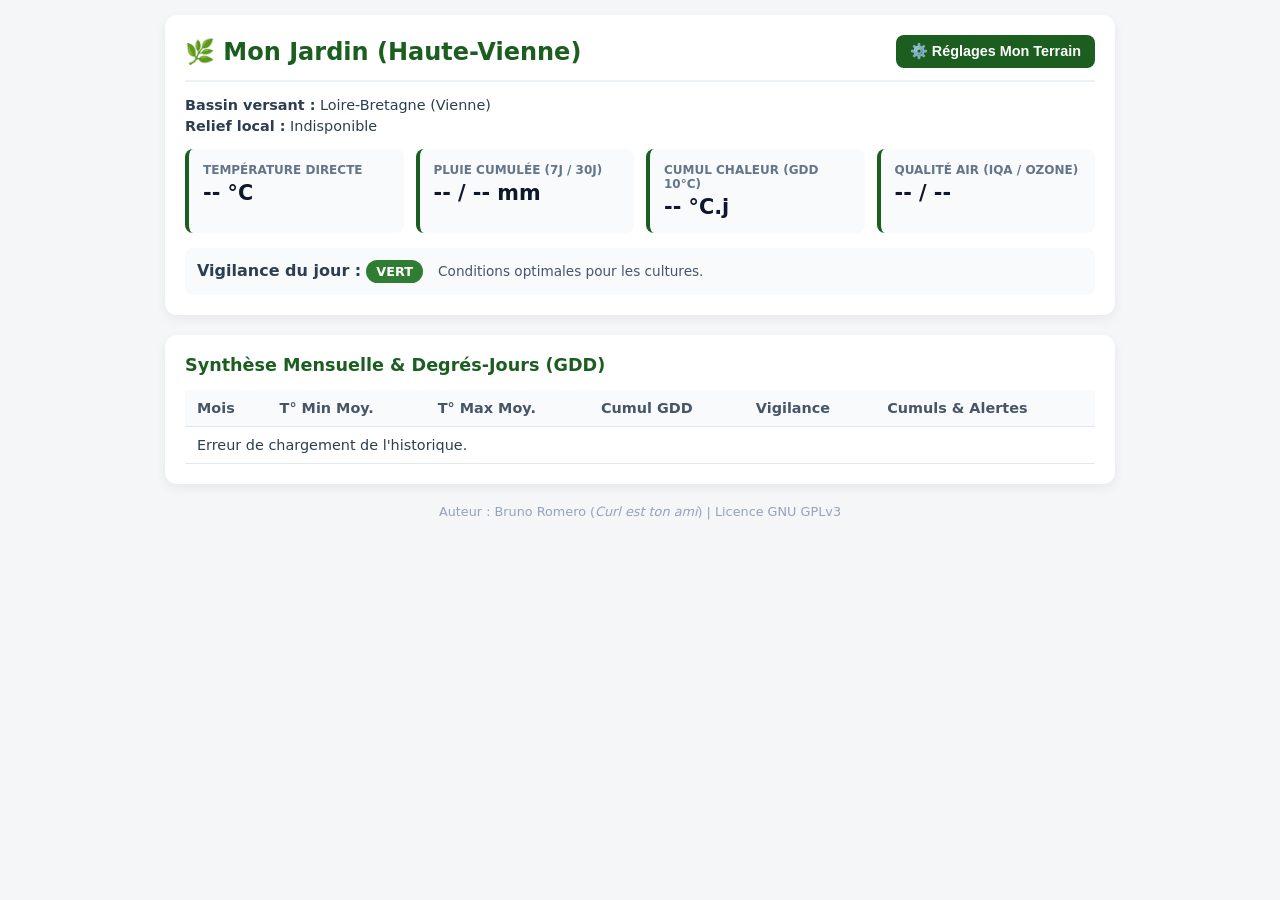
==== index.html @ 2b922f2f "Premier déploiement" ====
<!DOCTYPE html>
<html lang="fr">
<head>
    <meta charset="UTF-8">
    <meta name="viewport" content="width=device-width, initial-scale=1.0">
    <title>Au Fond du Jardin — Station Agro-Météo</title>
    <style>
        :root { --primary: #1b5e20; --bg: #f4f6f8; --card-bg: #ffffff; }
        body { font-family: system-ui, -apple-system, sans-serif; background: var(--bg); color: #2c3e50; margin: 0; padding: 15px; font-size: 1rem; }
        .container { max-width: 950px; margin: 0 auto; }
        .card { background: var(--card-bg); padding: 20px; border-radius: 12px; box-shadow: 0 4px 12px rgba(0,0,0,0.06); margin-bottom: 20px; }
        .header { display: flex; justify-content: space-between; align-items: center; flex-wrap: wrap; border-bottom: 2px solid #edf2f7; padding-bottom: 12px; margin-bottom: 15px; }
        h1 { margin: 0; font-size: 1.5rem; color: var(--primary); }
        .btn-settings { background: var(--primary); color: white; border: none; padding: 8px 14px; border-radius: 8px; cursor: pointer; font-weight: 600; font-size: 0.9rem; }
        .grid { display: grid; grid-template-columns: repeat(auto-fit, minmax(200px, 1fr)); gap: 12px; margin: 15px 0; }
        .metric { background: #f8fafc; padding: 14px; border-radius: 8px; border-left: 4px solid var(--primary); }
        .metric-title { font-size: 0.75rem; color: #64748b; text-transform: uppercase; font-weight: 700; }
        .metric-value { font-size: 1.3rem; font-weight: 700; margin-top: 4px; color: #0f172a; }
        .badge { display: inline-block; padding: 4px 10px; border-radius: 12px; font-weight: 700; color: #fff; font-size: 0.8rem; text-transform: uppercase; }
        .tag { display: inline-block; background: #f1f5f9; padding: 2px 6px; border-radius: 4px; font-size: 0.75rem; margin-right: 4px; font-weight: 500; }
        table { width: 100%; border-collapse: collapse; margin-top: 10px; font-size: 0.9rem; }
        th, td { padding: 10px 12px; text-align: left; border-bottom: 1px solid #e2e8f0; }
        th { background: #f8fafc; color: #475569; font-weight: 600; }
        .modal { display: none; position: fixed; top: 0; left: 0; width: 100%; height: 100%; background: rgba(0,0,0,0.5); justify-content: center; align-items: center; z-index: 1000; }
        .modal-content { background: white; padding: 25px; border-radius: 12px; max-width: 500px; width: 90%; max-height: 90vh; overflow-y: auto; }
        .form-group { margin-bottom: 12px; }
        .form-group label { display: block; font-size: 0.85rem; font-weight: 600; margin-bottom: 4px; }
        .form-group input, .form-group textarea { width: 100%; padding: 8px; border: 1px solid #cbd5e1; border-radius: 6px; box-sizing: border-box; }
        .footer { text-align: center; font-size: 0.8rem; color: #94a3b8; margin-top: 20px; }
    </style>
</head>
<body>
    <div class="container">
        <div class="card">
            <div class="header">
                <h1 id="site-title">🌿 Au Fond du Jardin</h1>
                <button class="btn-settings" onclick="toggleModal(true)">⚙️ Réglages Mon Terrain</button>
            </div>
            
            <p style="margin: 5px 0; font-size: 0.9rem;"><strong>Bassin versant :</strong> <span id="bassin-display">-</span></p>
            <p style="margin: 5px 0; font-size: 0.9rem;"><strong>Relief local :</strong> <span id="relief-display">Analyse...</span></p>

            <div class="grid">
                <div class="metric">
                    <div class="metric-title">Température Directe</div>
                    <div class="metric-value" id="t-actuelle">-- °C</div>
                </div>
                <div class="metric">
                    <div class="metric-title">Pluie Cumulée (7j / 30j)</div>
                    <div class="metric-value" id="pluie-cumul">-- / -- mm</div>
                </div>
                <div class="metric">
                    <div class="metric-title">Cumul Chaleur (GDD 10°C)</div>
                    <div class="metric-value" id="gdd-cumul">-- °C.j</div>
                </div>
                <div class="metric">
                    <div class="metric-title">Qualité Air (IQA / Ozone)</div>
                    <div class="metric-value" id="air-quality">-- / --</div>
                </div>
            </div>

            <div style="margin-top: 15px; background: #f8fafc; padding: 12px; border-radius: 8px;">
                <strong>Vigilance du jour :</strong> 
                <span class="badge" id="vigilance-badge" style="background-color: #2e7d32;">VERT</span>
                <span style="font-size: 0.85rem; margin-left: 10px; color: #475569;" id="vigilance-motifs">Analyse des données...</span>
            </div>

            <div id="bloc-alertes-especes"></div>
        </div>

        <div class="card">
            <h2 style="font-size: 1.1rem; margin-top: 0; color: var(--primary);">Synthèse Mensuelle & Degrés-Jours (GDD)</h2>
            <table>
                <thead>
                    <tr>
                        <th>Mois</th>
                        <th>T° Min Moy.</th>
                        <th>T° Max Moy.</th>
                        <th>Cumul GDD</th>
                        <th>Vigilance</th>
                        <th>Cumuls & Alertes</th>
                    </tr>
                </thead>
                <tbody id="tableau-mensuel">
                    <tr><td colspan="6">Chargement de l'historique...</td></tr>
                </tbody>
            </table>
        </div>

        <div class="footer">
            Auteur : Bruno Romero (<em>Curl est ton ami</em>) | Licence GNU GPLv3
        </div>
    </div>

    <div class="modal" id="settings-modal">
        <div class="modal-content">
            <h3 style="margin-top: 0; color: var(--primary);">⚙️ Coordonnées de ton jardin</h3>
            <div class="form-group">
                <label>Nom de ton site</label>
                <input type="text" id="cfg-site" value="Mon Jardin">
            </div>
            <div class="form-group">
                <label>Latitude</label>
                <input type="number" step="0.0001" id="cfg-lat" value="45.8336">
            </div>
            <div class="form-group">
                <label>Longitude</label>
                <input type="number" step="0.0001" id="cfg-lon" value="1.2611">
            </div>
            <div class="form-group">
                <label>Code INSEE</label>
                <input type="text" id="cfg-insee" value="87085">
            </div>
            <div class="form-group">
                <label>Bassin hydrographique</label>
                <input type="text" id="cfg-bassin" value="Loire-Bretagne (Vienne)">
            </div>
            <div class="form-group">
                <label>Alertes Espèces (JSON)</label>
                <textarea id="cfg-especes" rows="4">{
  "Gel Figuier (jeunes pousses)": -2.0,
  "Gel Tomates / Cucurbitacées": 1.0,
  "Stress thermique Arbres fruitiers": 35.0
}</textarea>
            </div>
            <button class="btn-settings" style="width:100%; margin-top:10px;" onclick="sauvegarderConfig()">Enregistrer & Mettre à jour</button>
        </div>
    </div>

    <script>
        const defaultConfig = {
            site: "Mon Jardin (Haute-Vienne)",
            latitude: 45.8336,
            longitude: 1.2611,
            code_insee: "87085",
            bassin_hydro: "Loire-Bretagne (Vienne)",
            alertes_especes: {
                "Gel Figuier (jeunes pousses)": -2.0,
                "Gel Tomates / Cucurbitacées": 1.0,
                "Stress thermique Arbres fruitiers": 35.0
            }
        };

        const couleursCSS = { "VERT": "#2e7d32", "JAUNE": "#f57f17", "ORANGE": "#e65100", "ROUGE": "#c62828" };

        function getConfig() {
            const saved = localStorage.getItem('jardin_config');
            return saved ? JSON.parse(saved) : defaultConfig;
        }

        function toggleModal(show) {
            document.getElementById('settings-modal').style.display = show ? 'flex' : 'none';
        }

        function sauvegarderConfig() {
            try {
                const newCfg = {
                    site: document.getElementById('cfg-site').value,
                    latitude: parseFloat(document.getElementById('cfg-lat').value),
                    longitude: parseFloat(document.getElementById('cfg-lon').value),
                    code_insee: document.getElementById('cfg-insee').value,
                    bassin_hydro: document.getElementById('cfg-bassin').value,
                    alertes_especes: JSON.parse(document.getElementById('cfg-especes').value)
                };
                localStorage.setItem('jardin_config', JSON.stringify(newCfg));
                toggleModal(false);
                chargerDonnees();
            } catch (e) {
                alert("Erreur dans le format JSON des alertes espèces !");
            }
        }

        function evaluerNiveau(tMin, tMax, iqa, ozone) {
            let niveau = "VERT";
            let motifs = [];

            if (tMin !== null && tMin !== undefined) {
                if (tMin <= 0.0) { niveau = "ROUGE"; motifs.push(`Gel sévère (${tMin.toFixed(1)} °C)`); }
                else if (tMin <= 3.0 && niveau === "VERT") { niveau = "JAUNE"; motifs.push(`Gelée blanche (${tMin.toFixed(1)} °C)`); }
            }

            if (tMax !== null && tMax !== undefined) {
                if (tMax >= 35.0) { niveau = "ROUGE"; motifs.push(`Canicule (${tMax.toFixed(1)} °C)`); }
                else if (tMax >= 30.0 && niveau !== "ROUGE") {
                    niveau = (tMax >= 33.0) ? "ORANGE" : "JAUNE";
                    motifs.push(`Forte chaleur (${tMax.toFixed(1)} °C)`);
                }
            }

            if (iqa !== null && iqa !== undefined) {
                if (iqa >= 4 && niveau !== "ROUGE") { niveau = "ORANGE"; motifs.push(`Pollution IQA (${iqa})`); }
                else if (iqa >= 3 && niveau === "VERT") { niveau = "JAUNE"; motifs.push(`IQA dégradé (${iqa})`); }
            }

            if (ozone !== null && ozone !== undefined && ozone >= 120.0 && niveau !== "ROUGE") {
                niveau = "ORANGE";
                motifs.push(`Ozone (${Math.round(ozone)} µg/m³)`);
            }

            return { niveau, motifs };
        }

        async function chargerDonnees() {
            const cfg = getConfig();
            document.getElementById('site-title').innerText = "🌿 " + cfg.site;
            document.getElementById('bassin-display').innerText = cfg.bassin_hydro;

            document.getElementById('cfg-site').value = cfg.site;
            document.getElementById('cfg-lat').value = cfg.latitude;
            document.getElementById('cfg-lon').value = cfg.longitude;
            document.getElementById('cfg-insee').value = cfg.code_insee;
            document.getElementById('cfg-bassin').value = cfg.bassin_hydro;
            document.getElementById('cfg-especes').value = JSON.stringify(cfg.alertes_especes, null, 2);

            let tempActuelle = null;
            let iqaVal = null;
            let ozoneVal = null;

            // 1. Relief
            try {
                const off = 0.045;
                const lats = [cfg.latitude, cfg.latitude+off, cfg.latitude-off, cfg.latitude, cfg.latitude].join(',');
                const lons = [cfg.longitude, cfg.longitude, cfg.longitude, cfg.longitude+off, cfg.longitude-off].join(',');
                const resAlt = await fetch(`https://api.open-meteo.com/v1/elevation?latitude=${lats}&longitude=${lons}`);
                const dataAlt = await resAlt.json();
                if (dataAlt && dataAlt.elevation) {
                    const e = dataAlt.elevation;
                    const altMoy = e.reduce((a,b)=>a+b,0)/e.length;
                    let prof = (e[0] < altMoy) ? "Vallée / Bas-fond" : (e[0] > altMoy) ? "Crête / Plateau" : "Pente intermédiaire";
                    document.getElementById('relief-display').innerText = `Altitude ${Math.round(e[0])} m | ${prof}`;
                }
            } catch(e) { document.getElementById('relief-display').innerText = "Indisponible"; }

            // 2. Météo Directe
            try {
                const resM = await fetch(`https://api.open-meteo.com/v1/forecast?latitude=${cfg.latitude}&longitude=${cfg.longitude}&current=temperature_2m`);
                const dataM = await resM.json();
                if (dataM && dataM.current) {
                    tempActuelle = dataM.current.temperature_2m;
                    document.getElementById('t-actuelle').innerText = tempActuelle.toFixed(1) + " °C";
                }
            } catch(e) {}

            // 3. Qualité de l'Air
            try {
                const resA = await fetch(`https://air-quality-api.open-meteo.com/v1/air-quality?latitude=${cfg.latitude}&longitude=${cfg.longitude}&current=european_aqi,ozone`);
                const dataA = await resA.json();
                if (dataA && dataA.current) {
                    iqaVal = dataA.current.european_aqi;
                    ozoneVal = dataA.current.ozone;
                    document.getElementById('air-quality').innerText = `IQA ${iqaVal || 'N/A'} | ${ozoneVal ? Math.round(ozoneVal) : 'N/A'} µg/m³`;
                }
            } catch(e) {}

            // Évaluation Vigilance Globale du Jour
            const vig = evaluerNiveau(tempActuelle, tempActuelle, iqaVal, ozoneVal);
            const badgeEl = document.getElementById('vigilance-badge');
            badgeEl.innerText = vig.niveau;
            badgeEl.style.backgroundColor = couleursCSS[vig.niveau] || "#2e7d32";
            document.getElementById('vigilance-motifs').innerText = vig.motifs.length ? vig.motifs.join(', ') : "Conditions optimales pour les cultures.";

            // Évaluation Alertes Espèces
            let alertesHtml = "";
            if (cfg.alertes_especes && tempActuelle !== null) {
                for (const [espece, seuil] of Object.entries(cfg.alertes_especes)) {
                    const seuilVal = parseFloat(seuil);
                    if (espece.includes("Gel") && tempActuelle <= seuilVal) {
                        alertesHtml += `<li>⚠️ ${espece} (Seuil ${seuilVal} °C atteint : ${tempActuelle.toFixed(1)} °C)</li>`;
                    } else if (espece.includes("Stress") && tempActuelle >= seuilVal) {
                        alertesHtml += `<li>🔥 ${espece} (Seuil ${seuilVal} °C atteint : ${tempActuelle.toFixed(1)} °C)</li>`;
                    }
                }
            }
            document.getElementById('bloc-alertes-especes').innerHTML = alertesHtml ? 
                `<div style="margin-top: 15px; background: #fff5f5; border-left: 4px solid #c62828; padding: 12px; border-radius: 8px;"><strong style="color: #c62828;">Vigilance Spécifique Cultures :</strong><ul style="margin: 5px 0 0 0; padding-left: 20px;">${alertesHtml}</ul></div>` : '';

            // 4. Historique Mensuel & GDD
            try {
                const dFin = new Date(); dFin.setDate(dFin.getDate()-1);
                const dateFinStr = dFin.toISOString().split('T')[0];
                const resH = await fetch(`https://archive-api.open-meteo.com/v1/archive?latitude=${cfg.latitude}&longitude=${cfg.longitude}&start_date=2026-05-01&end_date=${dateFinStr}&daily=temperature_2m_max,temperature_2m_min,precipitation_sum&timezone=Europe/Berlin`);
                const dataH = await resH.json();

                if (dataH && dataH.daily) {
                    const times = dataH.daily.time || [];
                    const tMinArr = dataH.daily.temperature_2m_min || [];
                    const tMaxArr = dataH.daily.temperature_2m_max || [];
                    const pluieArr = dataH.daily.precipitation_sum || [];

                    let pluieTot30 = 0, pluieTot7 = 0, gddCumulTot = 0;
                    const moisData = {};

                    const d7 = new Date(); d7.setDate(d7.getDate()-7);
                    const d30 = new Date(); d30.setDate(d30.getDate()-30);

                    for (let i = 0; i < times.length; i++) {
                        const dateObj = new Date(times[i]);
                        const mKey = times[i].substring(0, 7);
                        const min = tMinArr[i] || 0;
                        const max = tMaxArr[i] || 0;
                        const pl = pluieArr[i] || 0;
                        const gdd = Math.max(0, ((min + max)/2) - 10.0);

                        if (dateObj >= d7) pluieTot7 += pl;
                        if (dateObj >= d30) pluieTot30 += pl;
                        gddCumulTot += gdd;

                        if (!moisData[mKey]) moisData[mKey] = { min: [], max: [], pluie: 0, gdd: 0, gel: 0, canicule: 0 };
                        moisData[mKey].min.push(min);
                        moisData[mKey].max.push(max);
                        moisData[mKey].pluie += pl;
                        moisData[mKey].gdd += gdd;
                        if (min <= 0.0) moisData[mKey].gel++;
                        if (max >= 35.0) moisData[mKey].canicule++;
                    }

                    document.getElementById('pluie-cumul').innerText = `${pluieTot7.toFixed(1)} / ${pluieTot30.toFixed(1)} mm`;
                    document.getElementById('gdd-cumul').innerText = Math.round(gddCumulTot) + " °C.j";

                    let tbody = "";
                    for (const [m, v] of Object.entries(moisData).sort()) {
                        const moyMin = (v.min.reduce((a,b)=>a+b,0)/v.min.length).toFixed(1);
                        const moyMax = (v.max.reduce((a,b)=>a+b,0)/v.max.length).toFixed(1);
                        const worstMin = Math.min(...v.min);
                        const worstMax = Math.max(...v.max);
                        const nivMois = evaluerNiveau(worstMin, worstMax, null, null).niveau;

                        tbody += `<tr>
                            <td><strong>${m}</strong></td>
                            <td>${moyMin} °C</td>
                            <td>${moyMax} °C</td>
                            <td><strong>${v.gdd.toFixed(1)}</strong> °C.j</td>
                            <td><span class="badge" style="background-color: ${couleursCSS[nivMois]};">${nivMois}</span></td>
                            <td>
                                <span class="tag">Gel: ${v.gel}j</span>
                                <span class="tag">Canicule: ${v.canicule}j</span>
                                <span class="tag">Pluie: ${v.pluie.toFixed(1)} mm</span>
                            </td>
                        </tr>`;
                    }
                    document.getElementById('tableau-mensuel').innerHTML = tbody;
                }
            } catch(e) { document.getElementById('tableau-mensuel').innerHTML = "<tr><td colspan='6'>Erreur de chargement de l'historique.</td></tr>"; }
        }

        window.onload = chargerDonnees;
    </script>
</body>
</html>
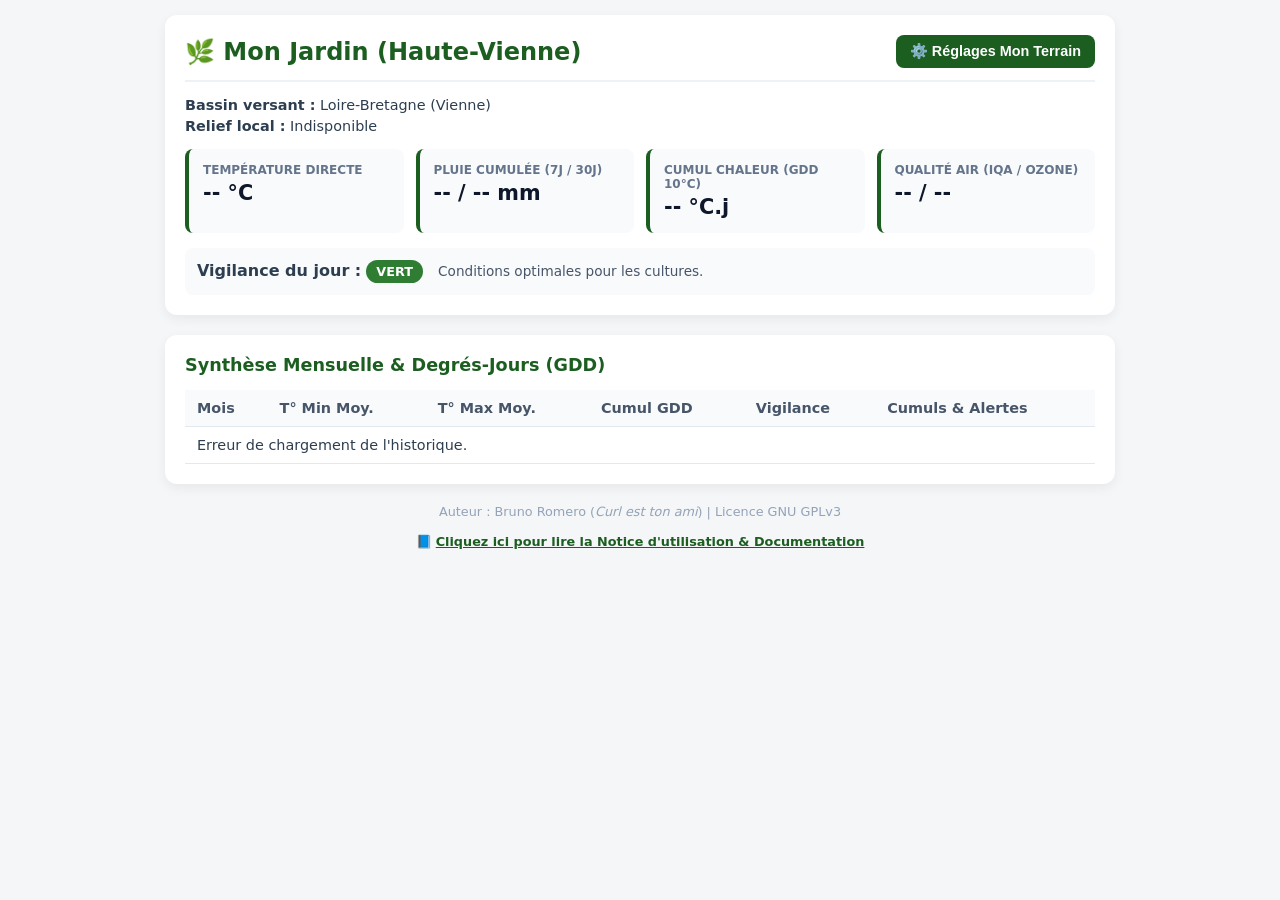
==== commit 76dfe94c: "Ajout du lien vers la notice" ====
--- a/index.html
+++ b/index.html
@@ -88,7 +88,7 @@
         </div>
 
         <div class="footer">
-            Auteur : Bruno Romero (<em>Curl est ton ami</em>) | Licence GNU GPLv3
+            Auteur : Bruno Romero (<em>Curl est ton ami</em>) | Licence GNU GPLv3<br><br>📘 <a href="README.html" target="_blank" style="color: var(--primary); font-weight: bold;">Cliquez ici pour lire la Notice d'utilisation & Documentation</a>
         </div>
     </div>
 
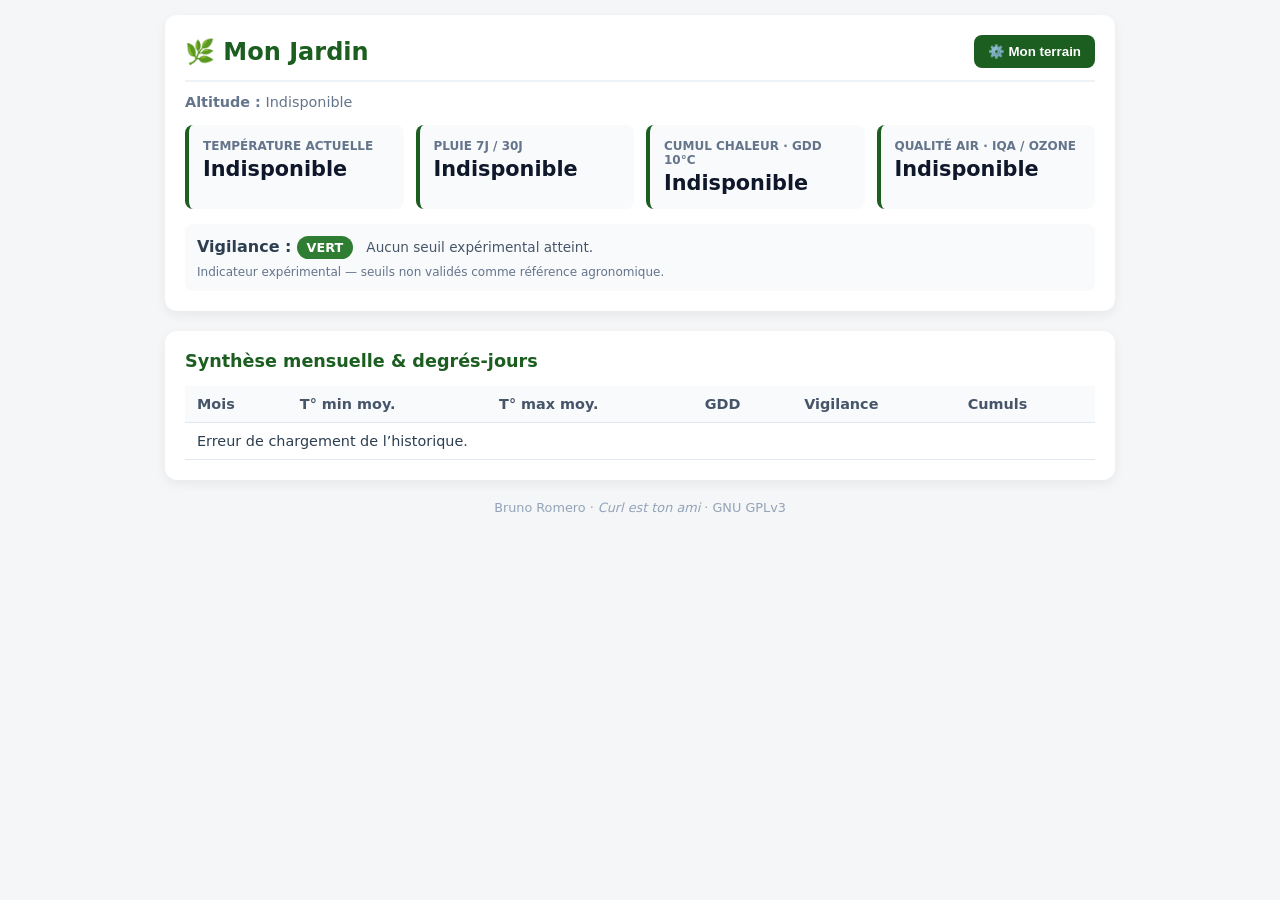
==== commit d35cab5a: "Mise à jour du README et nettoyage de l'interface" ====
--- a/index.html
+++ b/index.html
@@ -1,349 +1,228 @@
 <!DOCTYPE html>
 <html lang="fr">
 <head>
-    <meta charset="UTF-8">
-    <meta name="viewport" content="width=device-width, initial-scale=1.0">
-    <title>Au Fond du Jardin — Station Agro-Météo</title>
-    <style>
-        :root { --primary: #1b5e20; --bg: #f4f6f8; --card-bg: #ffffff; }
-        body { font-family: system-ui, -apple-system, sans-serif; background: var(--bg); color: #2c3e50; margin: 0; padding: 15px; font-size: 1rem; }
-        .container { max-width: 950px; margin: 0 auto; }
-        .card { background: var(--card-bg); padding: 20px; border-radius: 12px; box-shadow: 0 4px 12px rgba(0,0,0,0.06); margin-bottom: 20px; }
-        .header { display: flex; justify-content: space-between; align-items: center; flex-wrap: wrap; border-bottom: 2px solid #edf2f7; padding-bottom: 12px; margin-bottom: 15px; }
-        h1 { margin: 0; font-size: 1.5rem; color: var(--primary); }
-        .btn-settings { background: var(--primary); color: white; border: none; padding: 8px 14px; border-radius: 8px; cursor: pointer; font-weight: 600; font-size: 0.9rem; }
-        .grid { display: grid; grid-template-columns: repeat(auto-fit, minmax(200px, 1fr)); gap: 12px; margin: 15px 0; }
-        .metric { background: #f8fafc; padding: 14px; border-radius: 8px; border-left: 4px solid var(--primary); }
-        .metric-title { font-size: 0.75rem; color: #64748b; text-transform: uppercase; font-weight: 700; }
-        .metric-value { font-size: 1.3rem; font-weight: 700; margin-top: 4px; color: #0f172a; }
-        .badge { display: inline-block; padding: 4px 10px; border-radius: 12px; font-weight: 700; color: #fff; font-size: 0.8rem; text-transform: uppercase; }
-        .tag { display: inline-block; background: #f1f5f9; padding: 2px 6px; border-radius: 4px; font-size: 0.75rem; margin-right: 4px; font-weight: 500; }
-        table { width: 100%; border-collapse: collapse; margin-top: 10px; font-size: 0.9rem; }
-        th, td { padding: 10px 12px; text-align: left; border-bottom: 1px solid #e2e8f0; }
-        th { background: #f8fafc; color: #475569; font-weight: 600; }
-        .modal { display: none; position: fixed; top: 0; left: 0; width: 100%; height: 100%; background: rgba(0,0,0,0.5); justify-content: center; align-items: center; z-index: 1000; }
-        .modal-content { background: white; padding: 25px; border-radius: 12px; max-width: 500px; width: 90%; max-height: 90vh; overflow-y: auto; }
-        .form-group { margin-bottom: 12px; }
-        .form-group label { display: block; font-size: 0.85rem; font-weight: 600; margin-bottom: 4px; }
-        .form-group input, .form-group textarea { width: 100%; padding: 8px; border: 1px solid #cbd5e1; border-radius: 6px; box-sizing: border-box; }
-        .footer { text-align: center; font-size: 0.8rem; color: #94a3b8; margin-top: 20px; }
-    </style>
+<meta charset="UTF-8">
+<meta name="viewport" content="width=device-width, initial-scale=1.0">
+<title>Au Fond du Jardin</title>
+<style>
+:root{--primary:#1b5e20;--bg:#f4f6f8;--card:#fff}
+*{box-sizing:border-box}
+body{font-family:system-ui,-apple-system,sans-serif;background:var(--bg);color:#2c3e50;margin:0;padding:15px}
+.container{max-width:950px;margin:auto}
+.card{background:var(--card);padding:20px;border-radius:12px;box-shadow:0 4px 12px rgba(0,0,0,.06);margin-bottom:20px}
+.header{display:flex;justify-content:space-between;align-items:center;gap:12px;flex-wrap:wrap;border-bottom:2px solid #edf2f7;padding-bottom:12px;margin-bottom:12px}
+h1{margin:0;font-size:1.5rem;color:var(--primary)}
+h2{font-size:1.1rem;margin-top:0;color:var(--primary)}
+.btn{background:var(--primary);color:#fff;border:0;padding:9px 14px;border-radius:8px;cursor:pointer;font-weight:600}
+.site-meta{font-size:.9rem;color:#64748b;margin:4px 0}
+.grid{display:grid;grid-template-columns:repeat(auto-fit,minmax(190px,1fr));gap:12px;margin:15px 0}
+.metric{background:#f8fafc;padding:14px;border-radius:8px;border-left:4px solid var(--primary)}
+.metric-title{font-size:.75rem;color:#64748b;text-transform:uppercase;font-weight:700}
+.metric-value{font-size:1.3rem;font-weight:700;margin-top:4px;color:#0f172a}
+.vigilance{margin-top:15px;background:#f8fafc;padding:12px;border-radius:8px}
+.vigilance-note{font-size:.75rem;color:#64748b;margin-top:6px}
+.badge{display:inline-block;padding:4px 10px;border-radius:12px;font-weight:700;color:#fff;font-size:.8rem}
+.tag{display:inline-block;background:#f1f5f9;padding:2px 6px;border-radius:4px;font-size:.75rem;margin:2px 4px 2px 0}
+.table-wrap{overflow-x:auto}
+table{width:100%;border-collapse:collapse;font-size:.9rem;min-width:680px}
+th,td{padding:10px 12px;text-align:left;border-bottom:1px solid #e2e8f0}
+th{background:#f8fafc;color:#475569;font-weight:600}
+.modal{display:none;position:fixed;inset:0;background:rgba(0,0,0,.5);justify-content:center;align-items:center;z-index:1000}
+.modal-content{background:#fff;padding:25px;border-radius:12px;max-width:460px;width:90%}
+.form-group{margin-bottom:12px}
+.form-group label{display:block;font-size:.85rem;font-weight:600;margin-bottom:4px}
+.form-group input{width:100%;padding:9px;border:1px solid #cbd5e1;border-radius:6px}
+.actions{display:flex;gap:8px;margin-top:16px}
+.actions .btn{flex:1}
+.btn-secondary{background:#64748b}
+.footer{text-align:center;font-size:.8rem;color:#94a3b8;margin-top:20px}
+@media(max-width:600px){body{padding:8px}.card{padding:15px}.metric-value{font-size:1.2rem}}
+</style>
 </head>
 <body>
-    <div class="container">
-        <div class="card">
-            <div class="header">
-                <h1 id="site-title">🌿 Au Fond du Jardin</h1>
-                <button class="btn-settings" onclick="toggleModal(true)">⚙️ Réglages Mon Terrain</button>
-            </div>
-            
-            <p style="margin: 5px 0; font-size: 0.9rem;"><strong>Bassin versant :</strong> <span id="bassin-display">-</span></p>
-            <p style="margin: 5px 0; font-size: 0.9rem;"><strong>Relief local :</strong> <span id="relief-display">Analyse...</span></p>
-
-            <div class="grid">
-                <div class="metric">
-                    <div class="metric-title">Température Directe</div>
-                    <div class="metric-value" id="t-actuelle">-- °C</div>
-                </div>
-                <div class="metric">
-                    <div class="metric-title">Pluie Cumulée (7j / 30j)</div>
-                    <div class="metric-value" id="pluie-cumul">-- / -- mm</div>
-                </div>
-                <div class="metric">
-                    <div class="metric-title">Cumul Chaleur (GDD 10°C)</div>
-                    <div class="metric-value" id="gdd-cumul">-- °C.j</div>
-                </div>
-                <div class="metric">
-                    <div class="metric-title">Qualité Air (IQA / Ozone)</div>
-                    <div class="metric-value" id="air-quality">-- / --</div>
-                </div>
-            </div>
-
-            <div style="margin-top: 15px; background: #f8fafc; padding: 12px; border-radius: 8px;">
-                <strong>Vigilance du jour :</strong> 
-                <span class="badge" id="vigilance-badge" style="background-color: #2e7d32;">VERT</span>
-                <span style="font-size: 0.85rem; margin-left: 10px; color: #475569;" id="vigilance-motifs">Analyse des données...</span>
-            </div>
-
-            <div id="bloc-alertes-especes"></div>
-        </div>
-
-        <div class="card">
-            <h2 style="font-size: 1.1rem; margin-top: 0; color: var(--primary);">Synthèse Mensuelle & Degrés-Jours (GDD)</h2>
-            <table>
-                <thead>
-                    <tr>
-                        <th>Mois</th>
-                        <th>T° Min Moy.</th>
-                        <th>T° Max Moy.</th>
-                        <th>Cumul GDD</th>
-                        <th>Vigilance</th>
-                        <th>Cumuls & Alertes</th>
-                    </tr>
-                </thead>
-                <tbody id="tableau-mensuel">
-                    <tr><td colspan="6">Chargement de l'historique...</td></tr>
-                </tbody>
-            </table>
-        </div>
-
-        <div class="footer">
-            Auteur : Bruno Romero (<em>Curl est ton ami</em>) | Licence GNU GPLv3<br><br>📘 <a href="README.html" target="_blank" style="color: var(--primary); font-weight: bold;">Cliquez ici pour lire la Notice d'utilisation & Documentation</a>
-        </div>
-    </div>
-
-    <div class="modal" id="settings-modal">
-        <div class="modal-content">
-            <h3 style="margin-top: 0; color: var(--primary);">⚙️ Coordonnées de ton jardin</h3>
-            <div class="form-group">
-                <label>Nom de ton site</label>
-                <input type="text" id="cfg-site" value="Mon Jardin">
-            </div>
-            <div class="form-group">
-                <label>Latitude</label>
-                <input type="number" step="0.0001" id="cfg-lat" value="45.8336">
-            </div>
-            <div class="form-group">
-                <label>Longitude</label>
-                <input type="number" step="0.0001" id="cfg-lon" value="1.2611">
-            </div>
-            <div class="form-group">
-                <label>Code INSEE</label>
-                <input type="text" id="cfg-insee" value="87085">
-            </div>
-            <div class="form-group">
-                <label>Bassin hydrographique</label>
-                <input type="text" id="cfg-bassin" value="Loire-Bretagne (Vienne)">
-            </div>
-            <div class="form-group">
-                <label>Alertes Espèces (JSON)</label>
-                <textarea id="cfg-especes" rows="4">{
-  "Gel Figuier (jeunes pousses)": -2.0,
-  "Gel Tomates / Cucurbitacées": 1.0,
-  "Stress thermique Arbres fruitiers": 35.0
-}</textarea>
-            </div>
-            <button class="btn-settings" style="width:100%; margin-top:10px;" onclick="sauvegarderConfig()">Enregistrer & Mettre à jour</button>
-        </div>
-    </div>
-
-    <script>
-        const defaultConfig = {
-            site: "Mon Jardin (Haute-Vienne)",
-            latitude: 45.8336,
-            longitude: 1.2611,
-            code_insee: "87085",
-            bassin_hydro: "Loire-Bretagne (Vienne)",
-            alertes_especes: {
-                "Gel Figuier (jeunes pousses)": -2.0,
-                "Gel Tomates / Cucurbitacées": 1.0,
-                "Stress thermique Arbres fruitiers": 35.0
-            }
-        };
-
-        const couleursCSS = { "VERT": "#2e7d32", "JAUNE": "#f57f17", "ORANGE": "#e65100", "ROUGE": "#c62828" };
-
-        function getConfig() {
-            const saved = localStorage.getItem('jardin_config');
-            return saved ? JSON.parse(saved) : defaultConfig;
-        }
-
-        function toggleModal(show) {
-            document.getElementById('settings-modal').style.display = show ? 'flex' : 'none';
-        }
-
-        function sauvegarderConfig() {
-            try {
-                const newCfg = {
-                    site: document.getElementById('cfg-site').value,
-                    latitude: parseFloat(document.getElementById('cfg-lat').value),
-                    longitude: parseFloat(document.getElementById('cfg-lon').value),
-                    code_insee: document.getElementById('cfg-insee').value,
-                    bassin_hydro: document.getElementById('cfg-bassin').value,
-                    alertes_especes: JSON.parse(document.getElementById('cfg-especes').value)
-                };
-                localStorage.setItem('jardin_config', JSON.stringify(newCfg));
-                toggleModal(false);
-                chargerDonnees();
-            } catch (e) {
-                alert("Erreur dans le format JSON des alertes espèces !");
-            }
-        }
-
-        function evaluerNiveau(tMin, tMax, iqa, ozone) {
-            let niveau = "VERT";
-            let motifs = [];
-
-            if (tMin !== null && tMin !== undefined) {
-                if (tMin <= 0.0) { niveau = "ROUGE"; motifs.push(`Gel sévère (${tMin.toFixed(1)} °C)`); }
-                else if (tMin <= 3.0 && niveau === "VERT") { niveau = "JAUNE"; motifs.push(`Gelée blanche (${tMin.toFixed(1)} °C)`); }
-            }
-
-            if (tMax !== null && tMax !== undefined) {
-                if (tMax >= 35.0) { niveau = "ROUGE"; motifs.push(`Canicule (${tMax.toFixed(1)} °C)`); }
-                else if (tMax >= 30.0 && niveau !== "ROUGE") {
-                    niveau = (tMax >= 33.0) ? "ORANGE" : "JAUNE";
-                    motifs.push(`Forte chaleur (${tMax.toFixed(1)} °C)`);
-                }
-            }
-
-            if (iqa !== null && iqa !== undefined) {
-                if (iqa >= 4 && niveau !== "ROUGE") { niveau = "ORANGE"; motifs.push(`Pollution IQA (${iqa})`); }
-                else if (iqa >= 3 && niveau === "VERT") { niveau = "JAUNE"; motifs.push(`IQA dégradé (${iqa})`); }
-            }
-
-            if (ozone !== null && ozone !== undefined && ozone >= 120.0 && niveau !== "ROUGE") {
-                niveau = "ORANGE";
-                motifs.push(`Ozone (${Math.round(ozone)} µg/m³)`);
-            }
-
-            return { niveau, motifs };
-        }
-
-        async function chargerDonnees() {
-            const cfg = getConfig();
-            document.getElementById('site-title').innerText = "🌿 " + cfg.site;
-            document.getElementById('bassin-display').innerText = cfg.bassin_hydro;
-
-            document.getElementById('cfg-site').value = cfg.site;
-            document.getElementById('cfg-lat').value = cfg.latitude;
-            document.getElementById('cfg-lon').value = cfg.longitude;
-            document.getElementById('cfg-insee').value = cfg.code_insee;
-            document.getElementById('cfg-bassin').value = cfg.bassin_hydro;
-            document.getElementById('cfg-especes').value = JSON.stringify(cfg.alertes_especes, null, 2);
-
-            let tempActuelle = null;
-            let iqaVal = null;
-            let ozoneVal = null;
-
-            // 1. Relief
-            try {
-                const off = 0.045;
-                const lats = [cfg.latitude, cfg.latitude+off, cfg.latitude-off, cfg.latitude, cfg.latitude].join(',');
-                const lons = [cfg.longitude, cfg.longitude, cfg.longitude, cfg.longitude+off, cfg.longitude-off].join(',');
-                const resAlt = await fetch(`https://api.open-meteo.com/v1/elevation?latitude=${lats}&longitude=${lons}`);
-                const dataAlt = await resAlt.json();
-                if (dataAlt && dataAlt.elevation) {
-                    const e = dataAlt.elevation;
-                    const altMoy = e.reduce((a,b)=>a+b,0)/e.length;
-                    let prof = (e[0] < altMoy) ? "Vallée / Bas-fond" : (e[0] > altMoy) ? "Crête / Plateau" : "Pente intermédiaire";
-                    document.getElementById('relief-display').innerText = `Altitude ${Math.round(e[0])} m | ${prof}`;
-                }
-            } catch(e) { document.getElementById('relief-display').innerText = "Indisponible"; }
-
-            // 2. Météo Directe
-            try {
-                const resM = await fetch(`https://api.open-meteo.com/v1/forecast?latitude=${cfg.latitude}&longitude=${cfg.longitude}&current=temperature_2m`);
-                const dataM = await resM.json();
-                if (dataM && dataM.current) {
-                    tempActuelle = dataM.current.temperature_2m;
-                    document.getElementById('t-actuelle').innerText = tempActuelle.toFixed(1) + " °C";
-                }
-            } catch(e) {}
-
-            // 3. Qualité de l'Air
-            try {
-                const resA = await fetch(`https://air-quality-api.open-meteo.com/v1/air-quality?latitude=${cfg.latitude}&longitude=${cfg.longitude}&current=european_aqi,ozone`);
-                const dataA = await resA.json();
-                if (dataA && dataA.current) {
-                    iqaVal = dataA.current.european_aqi;
-                    ozoneVal = dataA.current.ozone;
-                    document.getElementById('air-quality').innerText = `IQA ${iqaVal || 'N/A'} | ${ozoneVal ? Math.round(ozoneVal) : 'N/A'} µg/m³`;
-                }
-            } catch(e) {}
-
-            // Évaluation Vigilance Globale du Jour
-            const vig = evaluerNiveau(tempActuelle, tempActuelle, iqaVal, ozoneVal);
-            const badgeEl = document.getElementById('vigilance-badge');
-            badgeEl.innerText = vig.niveau;
-            badgeEl.style.backgroundColor = couleursCSS[vig.niveau] || "#2e7d32";
-            document.getElementById('vigilance-motifs').innerText = vig.motifs.length ? vig.motifs.join(', ') : "Conditions optimales pour les cultures.";
-
-            // Évaluation Alertes Espèces
-            let alertesHtml = "";
-            if (cfg.alertes_especes && tempActuelle !== null) {
-                for (const [espece, seuil] of Object.entries(cfg.alertes_especes)) {
-                    const seuilVal = parseFloat(seuil);
-                    if (espece.includes("Gel") && tempActuelle <= seuilVal) {
-                        alertesHtml += `<li>⚠️ ${espece} (Seuil ${seuilVal} °C atteint : ${tempActuelle.toFixed(1)} °C)</li>`;
-                    } else if (espece.includes("Stress") && tempActuelle >= seuilVal) {
-                        alertesHtml += `<li>🔥 ${espece} (Seuil ${seuilVal} °C atteint : ${tempActuelle.toFixed(1)} °C)</li>`;
-                    }
-                }
-            }
-            document.getElementById('bloc-alertes-especes').innerHTML = alertesHtml ? 
-                `<div style="margin-top: 15px; background: #fff5f5; border-left: 4px solid #c62828; padding: 12px; border-radius: 8px;"><strong style="color: #c62828;">Vigilance Spécifique Cultures :</strong><ul style="margin: 5px 0 0 0; padding-left: 20px;">${alertesHtml}</ul></div>` : '';
-
-            // 4. Historique Mensuel & GDD
-            try {
-                const dFin = new Date(); dFin.setDate(dFin.getDate()-1);
-                const dateFinStr = dFin.toISOString().split('T')[0];
-                const resH = await fetch(`https://archive-api.open-meteo.com/v1/archive?latitude=${cfg.latitude}&longitude=${cfg.longitude}&start_date=2026-05-01&end_date=${dateFinStr}&daily=temperature_2m_max,temperature_2m_min,precipitation_sum&timezone=Europe/Berlin`);
-                const dataH = await resH.json();
-
-                if (dataH && dataH.daily) {
-                    const times = dataH.daily.time || [];
-                    const tMinArr = dataH.daily.temperature_2m_min || [];
-                    const tMaxArr = dataH.daily.temperature_2m_max || [];
-                    const pluieArr = dataH.daily.precipitation_sum || [];
-
-                    let pluieTot30 = 0, pluieTot7 = 0, gddCumulTot = 0;
-                    const moisData = {};
-
-                    const d7 = new Date(); d7.setDate(d7.getDate()-7);
-                    const d30 = new Date(); d30.setDate(d30.getDate()-30);
-
-                    for (let i = 0; i < times.length; i++) {
-                        const dateObj = new Date(times[i]);
-                        const mKey = times[i].substring(0, 7);
-                        const min = tMinArr[i] || 0;
-                        const max = tMaxArr[i] || 0;
-                        const pl = pluieArr[i] || 0;
-                        const gdd = Math.max(0, ((min + max)/2) - 10.0);
-
-                        if (dateObj >= d7) pluieTot7 += pl;
-                        if (dateObj >= d30) pluieTot30 += pl;
-                        gddCumulTot += gdd;
-
-                        if (!moisData[mKey]) moisData[mKey] = { min: [], max: [], pluie: 0, gdd: 0, gel: 0, canicule: 0 };
-                        moisData[mKey].min.push(min);
-                        moisData[mKey].max.push(max);
-                        moisData[mKey].pluie += pl;
-                        moisData[mKey].gdd += gdd;
-                        if (min <= 0.0) moisData[mKey].gel++;
-                        if (max >= 35.0) moisData[mKey].canicule++;
-                    }
-
-                    document.getElementById('pluie-cumul').innerText = `${pluieTot7.toFixed(1)} / ${pluieTot30.toFixed(1)} mm`;
-                    document.getElementById('gdd-cumul').innerText = Math.round(gddCumulTot) + " °C.j";
-
-                    let tbody = "";
-                    for (const [m, v] of Object.entries(moisData).sort()) {
-                        const moyMin = (v.min.reduce((a,b)=>a+b,0)/v.min.length).toFixed(1);
-                        const moyMax = (v.max.reduce((a,b)=>a+b,0)/v.max.length).toFixed(1);
-                        const worstMin = Math.min(...v.min);
-                        const worstMax = Math.max(...v.max);
-                        const nivMois = evaluerNiveau(worstMin, worstMax, null, null).niveau;
-
-                        tbody += `<tr>
-                            <td><strong>${m}</strong></td>
-                            <td>${moyMin} °C</td>
-                            <td>${moyMax} °C</td>
-                            <td><strong>${v.gdd.toFixed(1)}</strong> °C.j</td>
-                            <td><span class="badge" style="background-color: ${couleursCSS[nivMois]};">${nivMois}</span></td>
-                            <td>
-                                <span class="tag">Gel: ${v.gel}j</span>
-                                <span class="tag">Canicule: ${v.canicule}j</span>
-                                <span class="tag">Pluie: ${v.pluie.toFixed(1)} mm</span>
-                            </td>
-                        </tr>`;
-                    }
-                    document.getElementById('tableau-mensuel').innerHTML = tbody;
-                }
-            } catch(e) { document.getElementById('tableau-mensuel').innerHTML = "<tr><td colspan='6'>Erreur de chargement de l'historique.</td></tr>"; }
-        }
-
-        window.onload = chargerDonnees;
-    </script>
+<div class="container">
+  <div class="card">
+    <div class="header">
+      <h1 id="site-title">🌿 Au Fond du Jardin</h1>
+      <button class="btn" onclick="toggleModal(true)">⚙️ Mon terrain</button>
+    </div>
+
+    <p class="site-meta"><strong>Altitude :</strong> <span id="altitude-display">Analyse…</span></p>
+
+    <div class="grid">
+      <div class="metric">
+        <div class="metric-title">Température actuelle</div>
+        <div class="metric-value" id="t-actuelle">-- °C</div>
+      </div>
+      <div class="metric">
+        <div class="metric-title">Pluie 7j / 30j</div>
+        <div class="metric-value" id="pluie-cumul">-- / -- mm</div>
+      </div>
+      <div class="metric">
+        <div class="metric-title">Cumul chaleur · GDD 10°C</div>
+        <div class="metric-value" id="gdd-cumul">-- °C.j</div>
+      </div>
+      <div class="metric">
+        <div class="metric-title">Qualité air · IQA / Ozone</div>
+        <div class="metric-value" id="air-quality">-- / --</div>
+      </div>
+    </div>
+
+    <div class="vigilance">
+      <strong>Vigilance :</strong>
+      <span class="badge" id="vigilance-badge" style="background:#64748b">…</span>
+      <span id="vigilance-motifs" style="font-size:.85rem;margin-left:8px;color:#475569">Analyse…</span>
+      <div class="vigilance-note">Indicateur expérimental — seuils non validés comme référence agronomique.</div>
+    </div>
+  </div>
+
+  <div class="card">
+    <h2>Synthèse mensuelle & degrés-jours</h2>
+    <div class="table-wrap">
+      <table>
+        <thead>
+          <tr><th>Mois</th><th>T° min moy.</th><th>T° max moy.</th><th>GDD</th><th>Vigilance</th><th>Cumuls</th></tr>
+        </thead>
+        <tbody id="tableau-mensuel"><tr><td colspan="6">Chargement…</td></tr></tbody>
+      </table>
+    </div>
+  </div>
+
+  <div class="footer">Bruno Romero · <em>Curl est ton ami</em> · GNU GPLv3</div>
+</div>
+
+<div class="modal" id="settings-modal">
+  <div class="modal-content">
+    <h2>⚙️ Mon terrain</h2>
+    <div class="form-group"><label for="cfg-site">Nom du site</label><input id="cfg-site" type="text"></div>
+    <div class="form-group"><label for="cfg-lat">Latitude</label><input id="cfg-lat" type="number" step="0.000001"></div>
+    <div class="form-group"><label for="cfg-lon">Longitude</label><input id="cfg-lon" type="number" step="0.000001"></div>
+    <div class="actions">
+      <button class="btn btn-secondary" onclick="toggleModal(false)">Annuler</button>
+      <button class="btn" onclick="sauvegarderConfig()">Enregistrer</button>
+    </div>
+  </div>
+</div>
+
+<script>
+const defaultConfig={site:"Mon Jardin",latitude:45.8336,longitude:1.2611};
+const couleursCSS={VERT:"#2e7d32",JAUNE:"#f57f17",ORANGE:"#e65100",ROUGE:"#c62828",INDISPONIBLE:"#64748b"};
+
+function getConfig(){
+  try{
+    const saved=JSON.parse(localStorage.getItem("jardin_config"));
+    if(saved && Number.isFinite(Number(saved.latitude)) && Number.isFinite(Number(saved.longitude))){
+      return {site:saved.site||defaultConfig.site,latitude:Number(saved.latitude),longitude:Number(saved.longitude)};
+    }
+  }catch(e){}
+  return {...defaultConfig};
+}
+function toggleModal(show){document.getElementById("settings-modal").style.display=show?"flex":"none"}
+function sauvegarderConfig(){
+  const site=document.getElementById("cfg-site").value.trim()||"Mon Jardin";
+  const latitude=parseFloat(document.getElementById("cfg-lat").value);
+  const longitude=parseFloat(document.getElementById("cfg-lon").value);
+  if(!Number.isFinite(latitude)||latitude<-90||latitude>90||!Number.isFinite(longitude)||longitude<-180||longitude>180){
+    alert("Coordonnées GPS invalides."); return;
+  }
+  localStorage.setItem("jardin_config",JSON.stringify({site,latitude,longitude}));
+  toggleModal(false); chargerDonnees();
+}
+function evaluerNiveau(tMin,tMax,iqa,ozone){
+  let niveau="VERT",motifs=[];
+  const rank={VERT:0,JAUNE:1,ORANGE:2,ROUGE:3};
+  const monter=n=>{if(rank[n]>rank[niveau])niveau=n};
+  if(tMin!=null){
+    if(tMin<=0){monter("ROUGE");motifs.push(`Gel (${tMin.toFixed(1)} °C)`)}
+    else if(tMin<=3){monter("JAUNE");motifs.push(`Température basse (${tMin.toFixed(1)} °C)`)}
+  }
+  if(tMax!=null){
+    if(tMax>=35){monter("ROUGE");motifs.push(`Très forte chaleur (${tMax.toFixed(1)} °C)`)}
+    else if(tMax>=33){monter("ORANGE");motifs.push(`Forte chaleur (${tMax.toFixed(1)} °C)`)}
+    else if(tMax>=30){monter("JAUNE");motifs.push(`Chaleur (${tMax.toFixed(1)} °C)`)}
+  }
+  if(iqa!=null){
+    if(iqa>=4){monter("ORANGE");motifs.push(`IQA ${Math.round(iqa)}`)}
+    else if(iqa>=3){monter("JAUNE");motifs.push(`IQA ${Math.round(iqa)}`)}
+  }
+  if(ozone!=null && ozone>=120){monter("ORANGE");motifs.push(`Ozone ${Math.round(ozone)} µg/m³`)}
+  return {niveau,motifs};
+}
+async function jsonFetch(url){
+  const r=await fetch(url);
+  if(!r.ok)throw new Error(`HTTP ${r.status}`);
+  return r.json();
+}
+async function chargerDonnees(){
+  const cfg=getConfig();
+  document.getElementById("site-title").innerText="🌿 "+cfg.site;
+  document.getElementById("cfg-site").value=cfg.site;
+  document.getElementById("cfg-lat").value=cfg.latitude;
+  document.getElementById("cfg-lon").value=cfg.longitude;
+
+  let iqaVal=null,ozoneVal=null,tMinJour=null,tMaxJour=null;
+
+  try{
+    const d=await jsonFetch(`https://api.open-meteo.com/v1/elevation?latitude=${cfg.latitude}&longitude=${cfg.longitude}`);
+    document.getElementById("altitude-display").innerText=d.elevation?.[0]!=null?`${Math.round(d.elevation[0])} m`:"Indisponible";
+  }catch(e){document.getElementById("altitude-display").innerText="Indisponible"}
+
+  try{
+    const d=await jsonFetch(`https://api.open-meteo.com/v1/forecast?latitude=${cfg.latitude}&longitude=${cfg.longitude}&current=temperature_2m&daily=temperature_2m_min,temperature_2m_max&timezone=auto&forecast_days=1`);
+    if(d.current?.temperature_2m!=null)document.getElementById("t-actuelle").innerText=d.current.temperature_2m.toFixed(1)+" °C";
+    tMinJour=d.daily?.temperature_2m_min?.[0]??null;
+    tMaxJour=d.daily?.temperature_2m_max?.[0]??null;
+  }catch(e){document.getElementById("t-actuelle").innerText="Indisponible"}
+
+  try{
+    const d=await jsonFetch(`https://air-quality-api.open-meteo.com/v1/air-quality?latitude=${cfg.latitude}&longitude=${cfg.longitude}&current=european_aqi,ozone`);
+    iqaVal=d.current?.european_aqi??null; ozoneVal=d.current?.ozone??null;
+    const iqa=iqaVal!=null?Math.round(iqaVal):"N/A";
+    const o3=ozoneVal!=null?`${Math.round(ozoneVal)} µg/m³`:"N/A";
+    document.getElementById("air-quality").innerText=`IQA ${iqa} | ${o3}`;
+  }catch(e){document.getElementById("air-quality").innerText="Indisponible"}
+
+  const vig=evaluerNiveau(tMinJour,tMaxJour,iqaVal,ozoneVal);
+  const badge=document.getElementById("vigilance-badge");
+  badge.innerText=vig.niveau; badge.style.backgroundColor=couleursCSS[vig.niveau];
+  document.getElementById("vigilance-motifs").innerText=vig.motifs.length?vig.motifs.join(" · "):"Aucun seuil expérimental atteint.";
+
+  try{
+    const fin=new Date(); fin.setDate(fin.getDate()-1);
+    const debut=new Date(fin); debut.setDate(debut.getDate()-180);
+    const iso=d=>d.toISOString().slice(0,10);
+    const d=await jsonFetch(`https://archive-api.open-meteo.com/v1/archive?latitude=${cfg.latitude}&longitude=${cfg.longitude}&start_date=${iso(debut)}&end_date=${iso(fin)}&daily=temperature_2m_max,temperature_2m_min,precipitation_sum&timezone=auto`);
+    const times=d.daily?.time||[], mins=d.daily?.temperature_2m_min||[], maxs=d.daily?.temperature_2m_max||[], rain=d.daily?.precipitation_sum||[];
+    let pluie7=0,pluie30=0,gddTotal=0; const mois={};
+    for(let i=0;i<times.length;i++){
+      const dt=new Date(times[i]+"T12:00:00"), mn=mins[i],mx=maxs[i],p=rain[i]??0;
+      if(mn==null||mx==null)continue;
+      const age=(fin-dt)/86400000;
+      if(age<7)pluie7+=p;
+      if(age<30)pluie30+=p;
+      const gdd=Math.max(0,((mn+mx)/2)-10); gddTotal+=gdd;
+      const key=times[i].slice(0,7);
+      if(!mois[key])mois[key]={min:[],max:[],gdd:0,gel:0,chaleur:0,pluie:0};
+      mois[key].min.push(mn);mois[key].max.push(mx);mois[key].gdd+=gdd;mois[key].pluie+=p;
+      if(mn<=0)mois[key].gel++; if(mx>=35)mois[key].chaleur++;
+    }
+    document.getElementById("pluie-cumul").innerText=`${pluie7.toFixed(1)} / ${pluie30.toFixed(1)} mm`;
+    document.getElementById("gdd-cumul").innerText=`${gddTotal.toFixed(1)} °C.j`;
+    let rows="";
+    for(const [m,v] of Object.entries(mois).sort()){
+      const avg=a=>a.reduce((x,y)=>x+y,0)/a.length;
+      const niv=evaluerNiveau(Math.min(...v.min),Math.max(...v.max),null,null).niveau;
+      rows+=`<tr><td><strong>${m}</strong></td><td>${avg(v.min).toFixed(1)} °C</td><td>${avg(v.max).toFixed(1)} °C</td><td><strong>${v.gdd.toFixed(1)}</strong> °C.j</td><td><span class="badge" style="background:${couleursCSS[niv]}">${niv}</span></td><td><span class="tag">Gel ${v.gel}j</span><span class="tag">≥35 °C ${v.chaleur}j</span><span class="tag">Pluie ${v.pluie.toFixed(1)} mm</span></td></tr>`;
+    }
+    document.getElementById("tableau-mensuel").innerHTML=rows||'<tr><td colspan="6">Données indisponibles.</td></tr>';
+  }catch(e){
+    document.getElementById("pluie-cumul").innerText="Indisponible";
+    document.getElementById("gdd-cumul").innerText="Indisponible";
+    document.getElementById("tableau-mensuel").innerHTML='<tr><td colspan="6">Erreur de chargement de l’historique.</td></tr>';
+  }
+}
+window.addEventListener("load",chargerDonnees);
+window.addEventListener("click",e=>{if(e.target.id==="settings-modal")toggleModal(false)});
+</script>
 </body>
 </html>
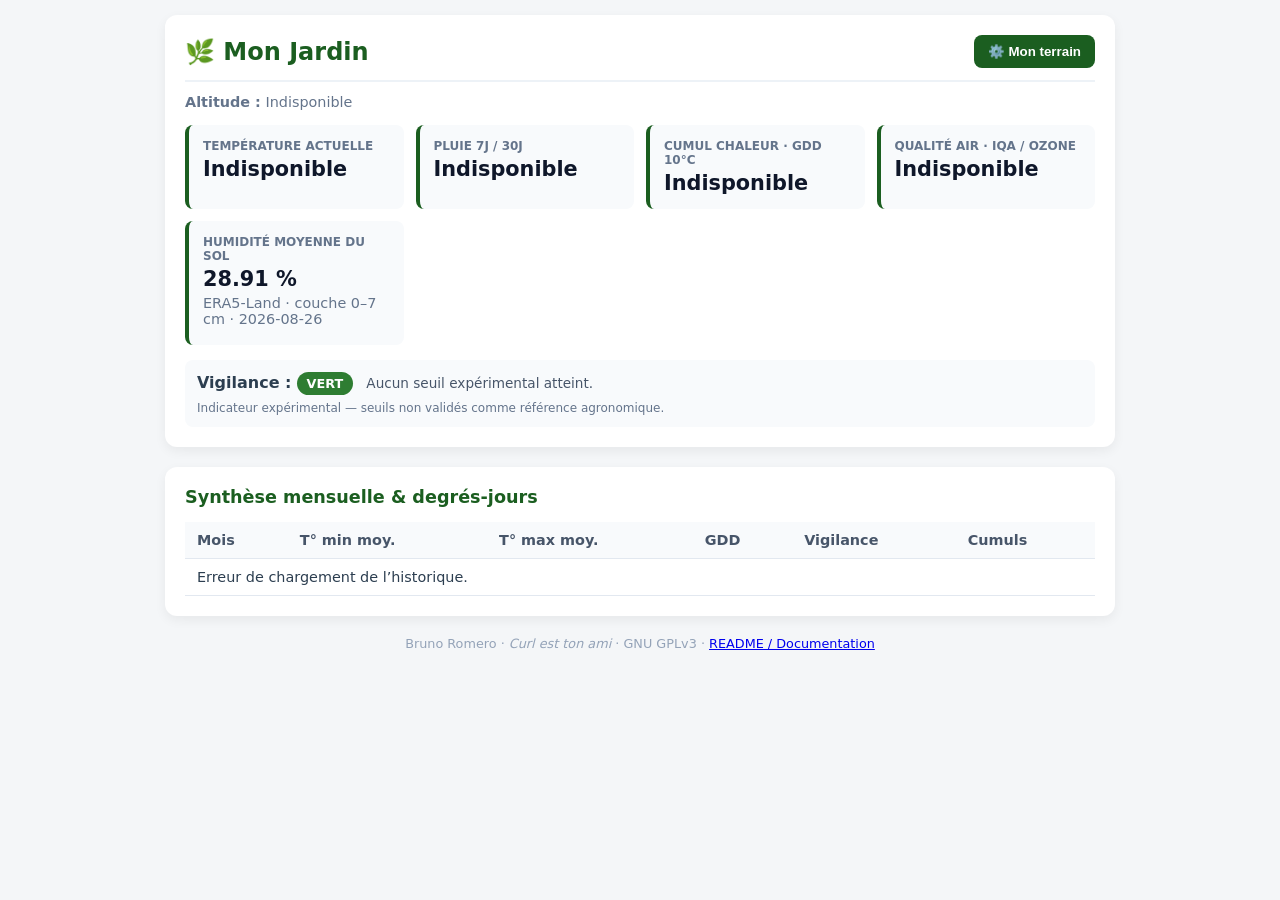
==== commit f859e710: "Restaure le lien vers la documentation" ====
--- a/index.html
+++ b/index.html
@@ -66,6 +66,11 @@
         <div class="metric-title">Qualité air · IQA / Ozone</div>
         <div class="metric-value" id="air-quality">-- / --</div>
       </div>
+      <div class="metric">
+        <div class="metric-title">Humidité moyenne du sol</div>
+        <div class="metric-value" id="soil-moisture">28.91 %</div>
+        <div class="site-meta" id="soil-moisture-meta">ERA5-Land · couche 0–7 cm · 2026-08-26</div>
+      </div>
     </div>
 
     <div class="vigilance">
@@ -88,7 +93,10 @@
     </div>
   </div>
 
-  <div class="footer">Bruno Romero · <em>Curl est ton ami</em> · GNU GPLv3</div>
+  <div class="footer">
+    Bruno Romero · <em>Curl est ton ami</em> · GNU GPLv3 ·
+    <a href="https://github.com/wiri-wiri/au-fond-du-jardin#readme" target="_blank">README / Documentation</a>
+  </div>
 </div>
 
 <div class="modal" id="settings-modal">
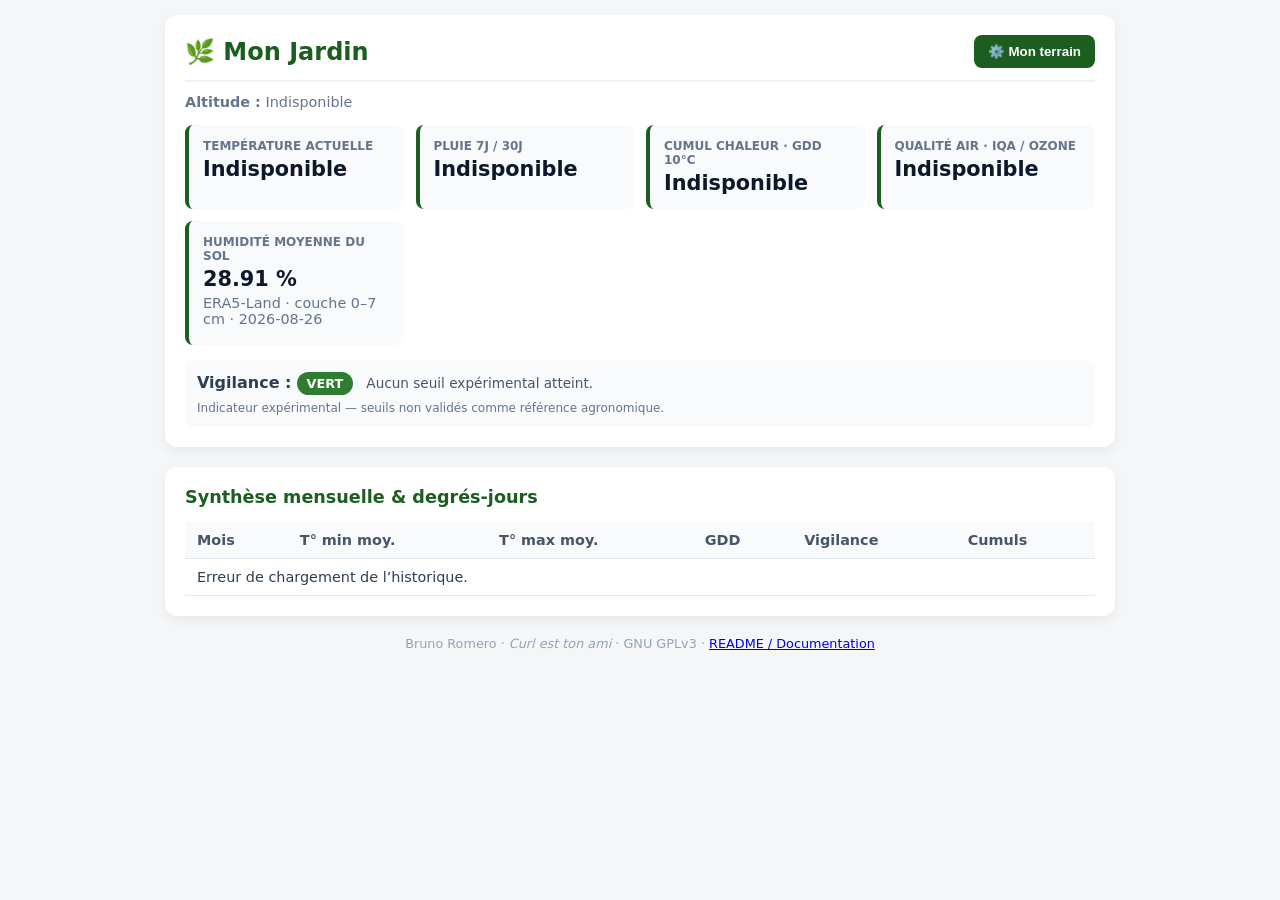
==== commit b4238c89: "Ajoute la documentation HTML pour GitHub Pages" ====
--- a/index.html
+++ b/index.html
@@ -95,7 +95,7 @@
 
   <div class="footer">
     Bruno Romero · <em>Curl est ton ami</em> · GNU GPLv3 ·
-    <a href="https://github.com/wiri-wiri/au-fond-du-jardin#readme" target="_blank">README / Documentation</a>
+    <a href="documentation.html" target="_blank">README / Documentation</a>
   </div>
 </div>
 
